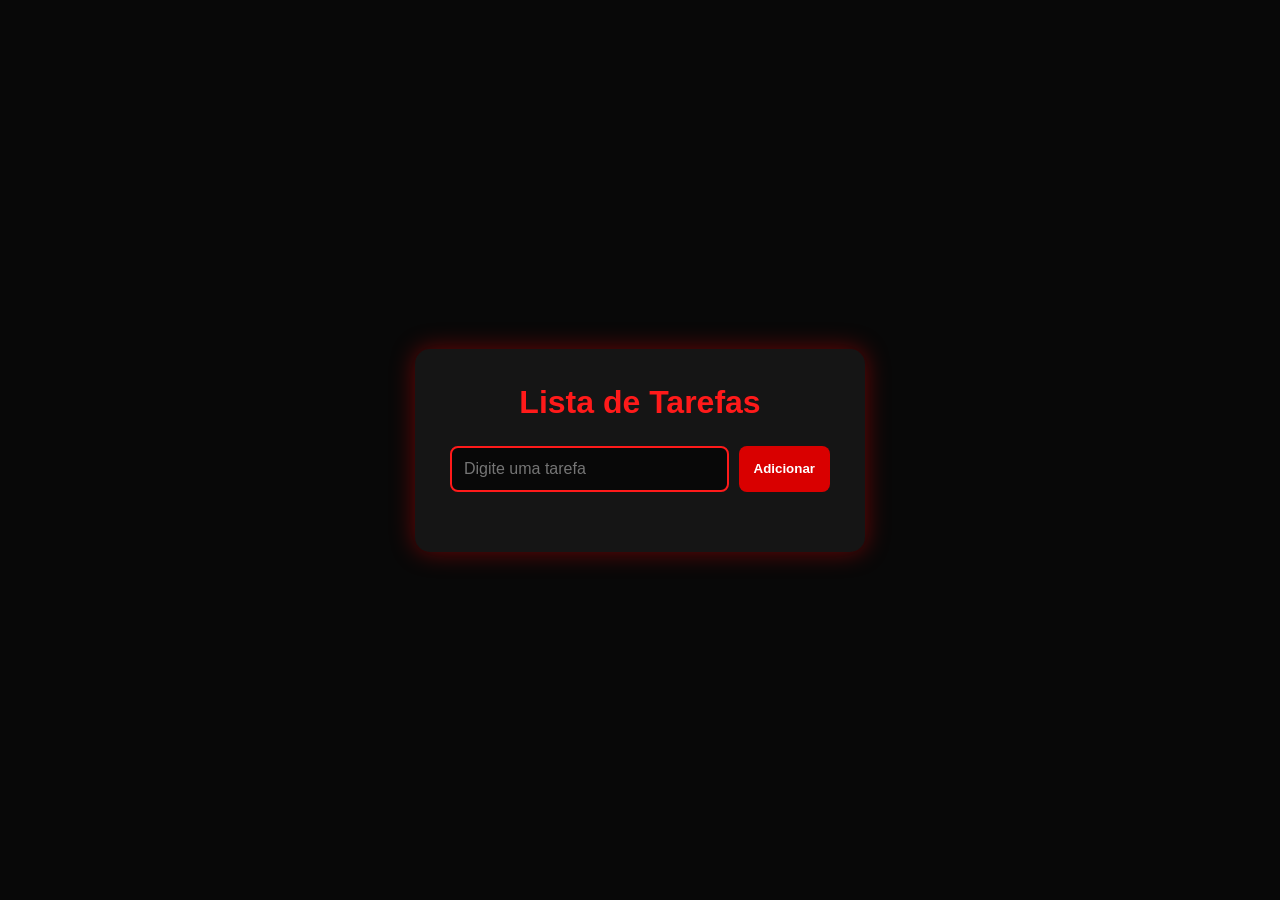
==== index.html @ 29101987 "Rename Lista.html to index.html" ====
<!DOCTYPE html>
<html lang="pt-br">

<head>
    <meta charset="UTF-8">
    <meta name="viewport" content="width=device-width, initial-scale=1.0">

    <title>Lista de Tarefas</title>

    <link rel="stylesheet" href="style.css">
</head>

<body>

    <div class="container">

        <h1>Lista de Tarefas</h1>

        <div class="entrada">
            <input type="text" id="tarefa" placeholder="Digite uma tarefa">

            <button onclick="adicionarTarefa()">Adicionar</button>
        </div>

        <ul id="listaTarefas"></ul>

    </div>

    <script src="script.js"></script>

</body>

</html>
---- style.css ----
* {
    margin: 0;
    padding: 0;
    box-sizing: border-box;
}

body {
    font-family: Arial, sans-serif;
    background-color: #080808;
    color: white;

    display: flex;
    justify-content: center;
    align-items: center;

    min-height: 100vh;
}

.container {
    width: 450px;
    background-color: #151515;

    padding: 35px;

    border-radius: 15px;

    box-shadow: 0 0 25px rgba(255, 0, 0, 0.4);
}

h1 {
    text-align: center;
    color: #ff1a1a;

    margin-bottom: 25px;
}

.entrada {
    display: flex;
    gap: 10px;
}

input {
    flex: 1;

    padding: 12px;

    background-color: #080808;
    color: white;

    border: 2px solid #ff1a1a;
    border-radius: 8px;

    outline: none;
    font-size: 16px;
}

button {
    padding: 10px 15px;

    background-color: #d90000;
    color: white;

    border: none;
    border-radius: 8px;

    font-weight: bold;

    cursor: pointer;

    transition: 0.3s;
}

button:hover {
    background-color: #ff1a1a;
    transform: scale(1.03);
}

ul {
    list-style: none;
    margin-top: 25px;
}

li {
    display: flex;
    justify-content: space-between;
    align-items: center;

    background-color: #202020;

    padding: 12px;

    margin-bottom: 10px;

    border-radius: 8px;

    border-left: 4px solid #ff1a1a;
}

li span {
    word-break: break-word;
    margin-right: 10px;
}

li div {
    display: flex;
    gap: 5px;
}

li button {
    font-size: 12px;
    padding: 7px 9px;
}
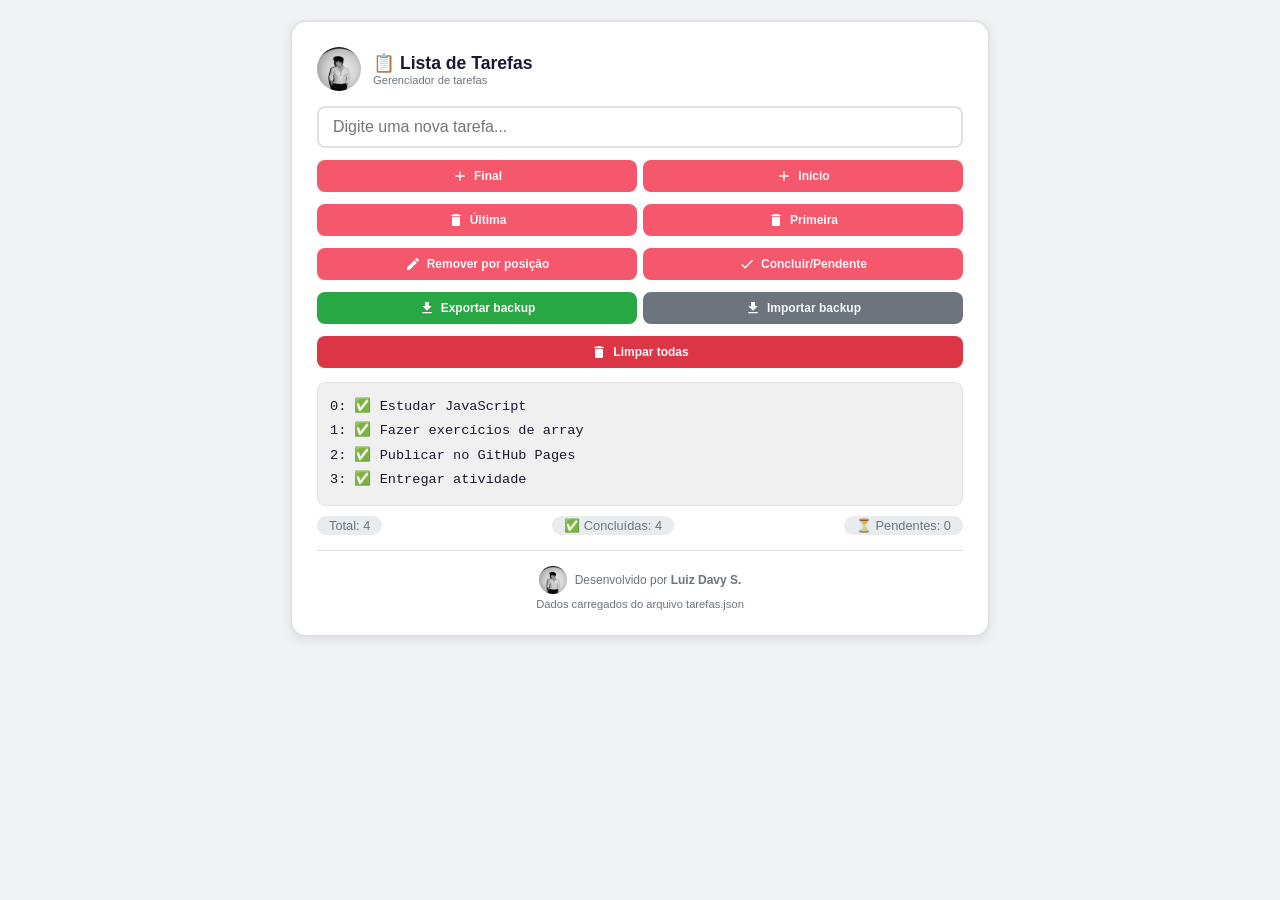
==== commit b5dab4bc: "Add files via upload" ====
--- a/index.html
+++ b/index.html
@@ -1,33 +1,290 @@
 <!DOCTYPE html>
-<html lang="pt-br">
-
+<html lang="pt-BR">
 <head>
-    <meta charset="UTF-8">
-    <meta name="viewport" content="width=device-width, initial-scale=1.0">
-
+    <meta charset="UTF-8" />
+    <meta name="viewport" content="width=device-width, initial-scale=1.0" />
     <title>Lista de Tarefas</title>
-
-    <link rel="stylesheet" href="style.css">
+    <style>
+        * { margin: 0; padding: 0; box-sizing: border-box; }
+        body { font-family: 'Segoe UI', sans-serif; background: #f0f2f5; color: #1a1a2e; padding: 20px; }
+        .container { max-width: 700px; margin: 0 auto; }
+
+        .demo-lista {
+            background: white;
+            border-radius: 16px;
+            padding: 25px;
+            border: 2px solid #dee2e6;
+            box-shadow: 0 4px 12px rgba(0,0,0,0.08);
+        }
+        .demo-lista .header-lista {
+            display: flex;
+            align-items: center;
+            gap: 12px;
+            margin-bottom: 15px;
+        }
+        .demo-lista .header-lista img {
+            width: 44px;
+            height: 44px;
+            border-radius: 50%;
+            object-fit: cover;
+        }
+        .demo-lista .header-lista h3 { font-size: 1.1rem; }
+        .demo-lista .header-lista small { font-size: 0.7rem; color: #6c757d; display: block; }
+
+        .input-group { display: flex; gap: 8px; margin-top: 10px; flex-wrap: wrap; }
+        .input-group input { flex: 1; padding: 10px 14px; border-radius: 8px; border: 2px solid #dee2e6; font-size: 1rem; min-width: 150px; }
+        .input-group input:focus { outline: none; border-color: #f5576c; box-shadow: 0 0 0 3px rgba(245,87,108,0.2); }
+
+        .btn-demo {
+            padding: 8px 14px; margin-top: 6px; border-radius: 8px; border: none;
+            background: #f5576c; color: rgb(248, 247, 248); font-size: 0.75rem; font-weight: 600;
+            cursor: pointer; transition: 0.3s; display: inline-flex; align-items: center; justify-content: center;
+            gap: 6px; flex: 1; min-width: 80px;
+        }
+        .btn-demo:hover { transform: scale(1.02); box-shadow: 0 4px 15px rgba(245,87,108,0.3); }
+        .btn-demo img { width: 16px; height: 16px; filter: brightness(0) invert(1); }
+        .btn-demo.btn-secondary { background: #6c757d; }
+        .btn-demo.btn-secondary:hover { background: #5a6268; }
+        .btn-demo.btn-success { background: #28a745; }
+        .btn-demo.btn-success:hover { background: #218838; }
+        .btn-demo.btn-danger { background: #dc3545; }
+        .btn-demo.btn-danger:hover { background: #c82333; }
+        .btn-demo.full { flex: 1 1 100%; }
+
+        .btn-group-demo { display: flex; gap: 6px; flex-wrap: wrap; margin-top: 6px; }
+        .btn-group-demo .btn-demo { flex: 1; min-width: 70px; }
+
+        #resultado {
+            margin-top: 14px; background: #f0f0f0; padding: 12px; border-radius: 8px;
+            max-height: 250px; overflow-y: auto; white-space: pre-wrap; border: 1px solid #dee2e6;
+            font-family: 'Courier New', monospace; font-size: 0.85rem; line-height: 1.8; min-height: 60px;
+        }
+
+        .status-lista {
+            display: flex; justify-content: space-between; margin-top: 10px;
+            font-size: 0.8rem; color: #6c757d; flex-wrap: wrap; gap: 6px;
+        }
+        .status-lista span { background: #e9ecef; padding: 2px 12px; border-radius: 12px; }
+
+        .footer-lista {
+            text-align: center; margin-top: 15px; padding-top: 15px;
+            border-top: 1px solid #dee2e6; font-size: 0.75rem; color: #6c757d;
+        }
+        .footer-lista .autor { display: flex; align-items: center; justify-content: center; gap: 8px; }
+        .footer-lista .autor img { width: 28px; height: 28px; border-radius: 50%; object-fit: cover; }
+    </style>
 </head>
-
 <body>
 
     <div class="container">
-
-        <h1>Lista de Tarefas</h1>
-
-        <div class="entrada">
-            <input type="text" id="tarefa" placeholder="Digite uma tarefa">
-
-            <button onclick="adicionarTarefa()">Adicionar</button>
+        <div class="demo-lista">
+
+            <div class="header-lista">
+                <img src="images/logo-dev.jpg" alt="Logo" onerror="this.src='https://images.unsplash.com/photo-1535713875002-d1d0cf377fde?w=80&h=80&fit=crop&crop=face'" />
+                <div>
+                    <h3>📋 Lista de Tarefas</h3>
+                    <small>Gerenciador de tarefas</small>
+                </div>
+            </div>
+
+            <div class="input-group">
+                <input type="text" id="tarefaInput" placeholder="Digite uma nova tarefa..." />
+            </div>
+
+            <div class="btn-group-demo">
+                <button class="btn-demo" onclick="adicionarTarefa()" title="push"><img src="icons/add.svg" /> Final</button>
+                <button class="btn-demo" onclick="adicionarInicio()" title="unshift"><img src="icons/add.svg" /> Início</button>
+            </div>
+
+            <div class="btn-group-demo">
+                <button class="btn-demo" onclick="removerUltima()" title="pop"><img src="icons/delete.svg" /> Última</button>
+                <button class="btn-demo" onclick="removerPrimeira()" title="shift"><img src="icons/delete.svg" /> Primeira</button>
+            </div>
+
+            <div class="btn-group-demo">
+                <button class="btn-demo" onclick="removerPorIndice()" title="splice"><img src="icons/edit.svg" /> Remover por posição</button>
+                <button class="btn-demo" onclick="alternarStatus()" title="check"><img src="icons/check.svg" /> Concluir/Pendente</button>
+            </div>
+
+            <div class="btn-group-demo">
+                <button class="btn-demo btn-success" onclick="exportarJSON()" title="export"><img src="icons/export.svg" /> Exportar backup</button>
+                <button class="btn-demo btn-secondary" onclick="document.getElementById('importFile').click();" title="import"><img src="icons/import.svg" /> Importar backup</button>
+                <input type="file" id="importFile" accept=".json" style="display:none;" onchange="importarJSON(event)" />
+            </div>
+
+            <div class="btn-group-demo">
+                <button class="btn-demo btn-danger full" onclick="limparTodas()"><img src="icons/delete.svg" /> Limpar todas</button>
+            </div>
+
+            <div id="resultado">📭 Nenhuma tarefa cadastrada</div>
+
+            <div class="status-lista">
+                <span id="totalTarefas">Total: 0</span>
+                <span id="concluidas">✅ Concluídas: 0</span>
+                <span id="pendentes">⏳ Pendentes: 0</span>
+            </div>
+
+            <div class="footer-lista">
+                <div class="autor">
+                    <img src="images/logo-dev.jpg" alt="Logo" onerror="this.src='https://images.unsplash.com/photo-1535713875002-d1d0cf377fde?w=60&h=60&fit=crop&crop=face'" />
+                    <span>Desenvolvido por <strong>Luiz Davy S.</strong></span>
+                </div>
+                <p style="font-size:0.7rem; margin-top:4px;">Dados carregados do arquivo tarefas.json</p>
+            </div>
+
         </div>
-
-        <ul id="listaTarefas"></ul>
-
     </div>
 
-    <script src="script.js"></script>
+    <script>
+        let tarefas = [];
+
+        function atualizarDisplay() {
+            const resultado = document.getElementById("resultado");
+            const total = document.getElementById("totalTarefas");
+            const concluidas = document.getElementById("concluidas");
+            const pendentes = document.getElementById("pendentes");
+
+            if (tarefas.length === 0) {
+                resultado.textContent = "📭 Nenhuma tarefa cadastrada";
+            } else {
+                let texto = "";
+                tarefas.forEach(function(tarefa, indice) {
+                    const status = tarefa.concluida ? "✅" : "⏳";
+                    texto += indice + ": " + status + " " + tarefa.texto + "\n";
+                });
+                resultado.textContent = texto;
+            }
+
+            const totalCount = tarefas.length;
+            const concluidasCount = tarefas.filter(function(t) { return t.concluida; }).length;
+            const pendentesCount = totalCount - concluidasCount;
+
+            total.textContent = "Total: " + totalCount;
+            concluidas.textContent = "✅ Concluídas: " + concluidasCount;
+            pendentes.textContent = "⏳ Pendentes: " + pendentesCount;
+        }
+
+        function adicionarTarefa() {
+            const input = document.getElementById("tarefaInput");
+            const texto = input.value.trim();
+            if (texto === "") { alert("Digite uma tarefa!"); return; }
+            tarefas.push({ texto: texto, concluida: false });
+            input.value = "";
+            atualizarDisplay();
+        }
+
+        function adicionarInicio() {
+            const input = document.getElementById("tarefaInput");
+            const texto = input.value.trim();
+            if (texto === "") { alert("Digite uma tarefa!"); return; }
+            tarefas.unshift({ texto: texto, concluida: false });
+            input.value = "";
+            atualizarDisplay();
+        }
+
+        function removerUltima() {
+            if (tarefas.length === 0) { alert("Lista vazia!"); return; }
+            const removida = tarefas.pop();
+            alert("🗑️ Tarefa removida: " + removida.texto);
+            atualizarDisplay();
+        }
+
+        function removerPrimeira() {
+            if (tarefas.length === 0) { alert("Lista vazia!"); return; }
+            const removida = tarefas.shift();
+            alert("🗑️ Tarefa removida: " + removida.texto);
+            atualizarDisplay();
+        }
+
+        function removerPorIndice() {
+            if (tarefas.length === 0) { alert("Lista vazia!"); return; }
+            const indice = prompt("Digite o índice da tarefa a remover (0 a " + (tarefas.length - 1) + "):");
+            if (indice === null) return;
+            const i = parseInt(indice);
+            if (isNaN(i) || i < 0 || i >= tarefas.length) { alert("Índice inválido!"); return; }
+            const removida = tarefas.splice(i, 1);
+            alert("🗑️ Tarefa removida: " + removida[0].texto);
+            atualizarDisplay();
+        }
+
+        function alternarStatus() {
+            if (tarefas.length === 0) { alert("Lista vazia!"); return; }
+            const indice = prompt("Digite o índice da tarefa (0 a " + (tarefas.length - 1) + "):");
+            if (indice === null) return;
+            const i = parseInt(indice);
+            if (isNaN(i) || i < 0 || i >= tarefas.length) { alert("Índice inválido!"); return; }
+            tarefas[i].concluida = !tarefas[i].concluida;
+            const status = tarefas[i].concluida ? "✅ CONCLUÍDA" : "⏳ PENDENTE";
+            alert("Tarefa agora está " + status + ": " + tarefas[i].texto);
+            atualizarDisplay();
+        }
+
+        function limparTodas() {
+            if (tarefas.length === 0) { alert("Lista já está vazia!"); return; }
+            if (!confirm("🗑️ Tem certeza que deseja limpar todas as tarefas?")) return;
+            tarefas = [];
+            atualizarDisplay();
+            alert("📭 Todas as tarefas foram removidas!");
+        }
+
+        function exportarJSON() {
+            if (tarefas.length === 0) { alert("📭 Não há tarefas para exportar!"); return; }
+            const json = JSON.stringify(tarefas, null, 2);
+            const blob = new Blob([json], { type: "application/json" });
+            const url = URL.createObjectURL(blob);
+            const a = document.createElement("a");
+            a.href = url;
+            a.download = "tarefas.json";
+            document.body.appendChild(a);
+            a.click();
+            document.body.removeChild(a);
+            URL.revokeObjectURL(url);
+            alert("📥 Backup exportado com sucesso! " + tarefas.length + " tarefas salvas.");
+        }
+
+        function importarJSON(event) {
+            const file = event.target.files[0];
+            if (!file) return;
+            const reader = new FileReader();
+            reader.onload = function(e) {
+                try {
+                    const dados = JSON.parse(e.target.result);
+                    if (!Array.isArray(dados)) { alert("❌ Arquivo JSON inválido!"); return; }
+                    if (dados.length === 0) { alert("📭 O arquivo importado está vazio."); return; }
+                    for (let i = 0; i < dados.length; i++) {
+                        if (typeof dados[i].texto !== 'string' || typeof dados[i].concluida !== 'boolean') {
+                            alert("❌ Estrutura do JSON inválida! Cada tarefa deve ter 'texto' e 'concluida'.");
+                            return;
+                        }
+                    }
+                    tarefas = dados;
+                    atualizarDisplay();
+                    alert("📤 Backup importado com sucesso! " + tarefas.length + " tarefas carregadas.");
+                } catch (erro) {
+                    alert("❌ Erro ao importar: " + erro.message);
+                }
+            };
+            reader.readAsText(file);
+            event.target.value = "";
+        }
+
+        function carregarDoJSON() {
+            fetch("tarefas.json")
+                .then(function(resposta) {
+                    if (!resposta.ok) { throw new Error("Arquivo não encontrado"); }
+                    return resposta.json();
+                })
+                .then(function(dados) {
+                    if (Array.isArray(dados) && dados.length > 0) {
+                        tarefas = dados;
+                        atualizarDisplay();
+                    }
+                })
+                .catch(function() {});
+        }
+
+        carregarDoJSON();
+    </script>
 
 </body>
-
-</html>
+</html>
